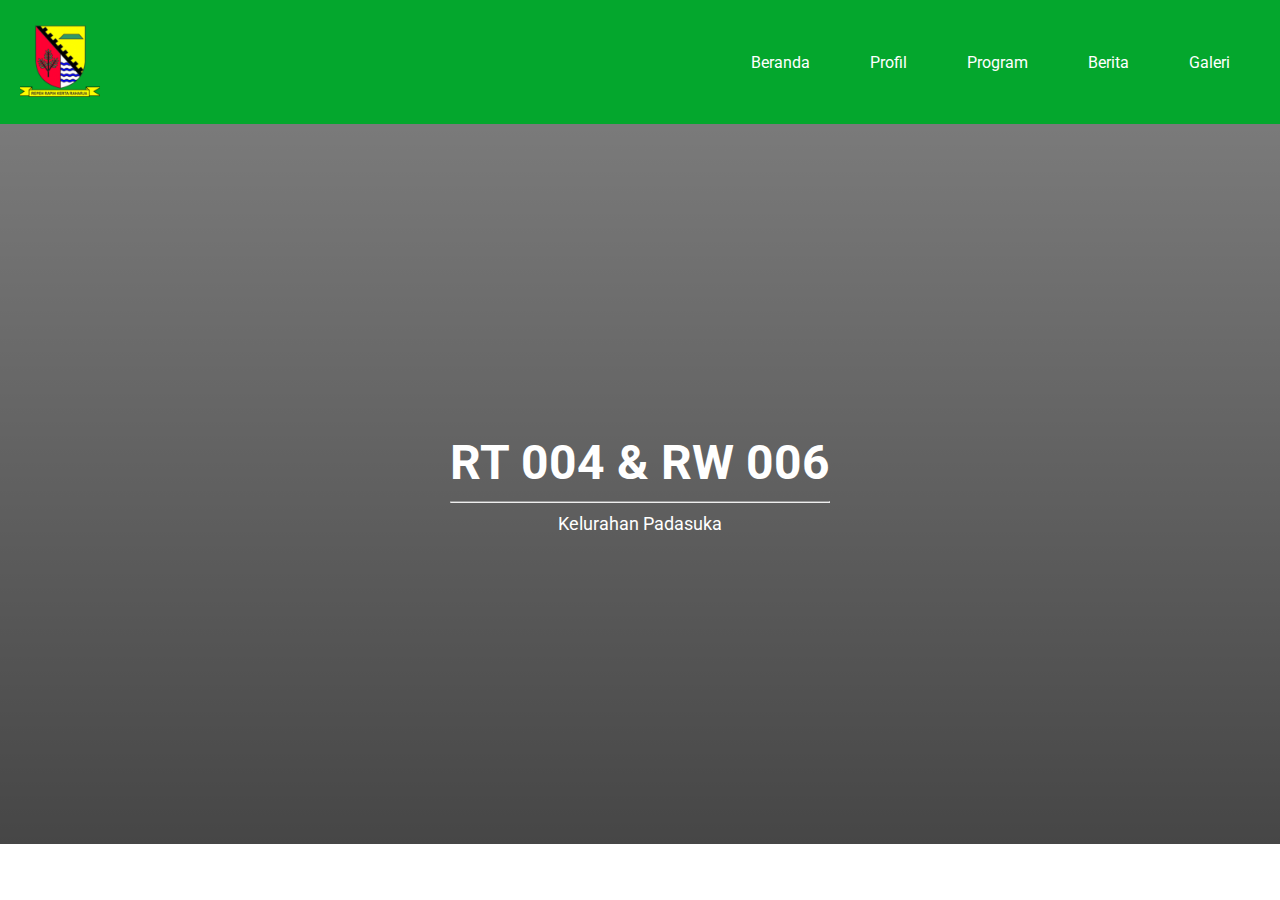
==== index.html @ 61331198 "initial commit" ====
<!DOCTYPE html>
<html lang="en">
<head>
    <meta charset="UTF-8">
    <meta name="viewport" content="width=device-width, initial-scale=1.0">
    <title>RT RW</title>
    <link rel="preconnect" href="https://fonts.googleapis.com">
    <link rel="preconnect" href="https://fonts.gstatic.com" crossorigin>
    <link href="https://fonts.googleapis.com/css2?family=Montserrat:wght@400;700&family=Roboto:wght@400;700&display=swap" rel="stylesheet">
    <link rel="stylesheet" href="./style/main.css">
</head>
<body>
    <nav class="navigation">
        <div class="profile"><img src="" alt=""></div>
        <ul class="nav-wrapper">
            <li><a href="/">Beranda</a></li>
            <li>
                <div class="navdrop">Profil</div>
                <ul class="nav-child">
                    <li><a href="#">Tentang</a></li>
                    <li><a href="#">Visi Misi</a></li>
                    <li><a href="#">Struktur Organisasi</a></li>
                </ul>
            </li>
            <li><a href="#">Program</a></li>
            <li>
                <div class="navdrop">Berita</div>
                <ul class="nav-child">
                    <li><a href="#">Berita</a></li>
                    <li><a href="#">Agenda Kegiatan RW</a></li>
                </ul>
            </li>
            <li><a href="#">Galeri</a></li>
        </ul>
    </nav>
    <section class="hero">
        <header>
            <h1>RT 004 & RW 006</h1>
            <hr />
            <p>Kelurahan Padasuka</p>
        </header>
    </section>
    <script src="./scripts/that-fcking-img.js"></script>
</body>
</html>
---- style/main.css ----
@import "./font.css";
@import "./prestart.css";
@import "./colors.css";

@import "./components/navigation.css";
@import "./components/hero.css";
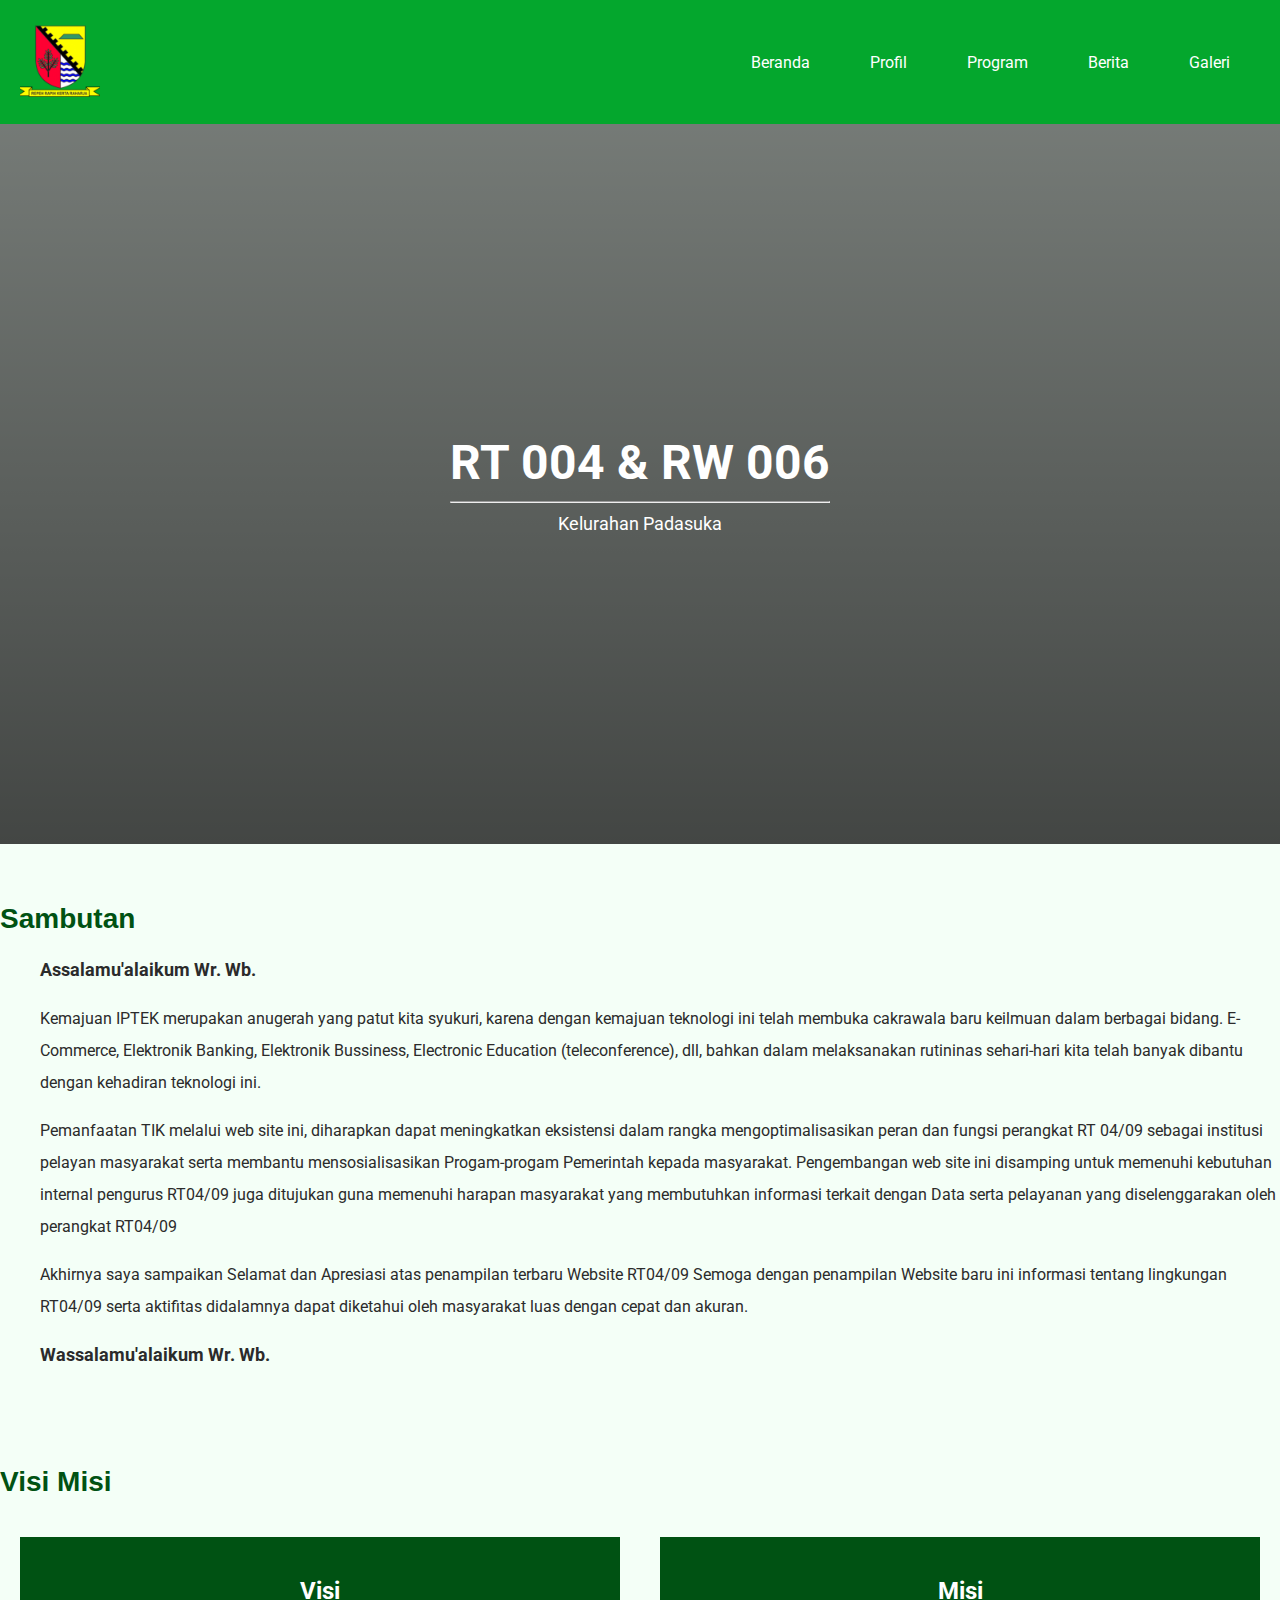
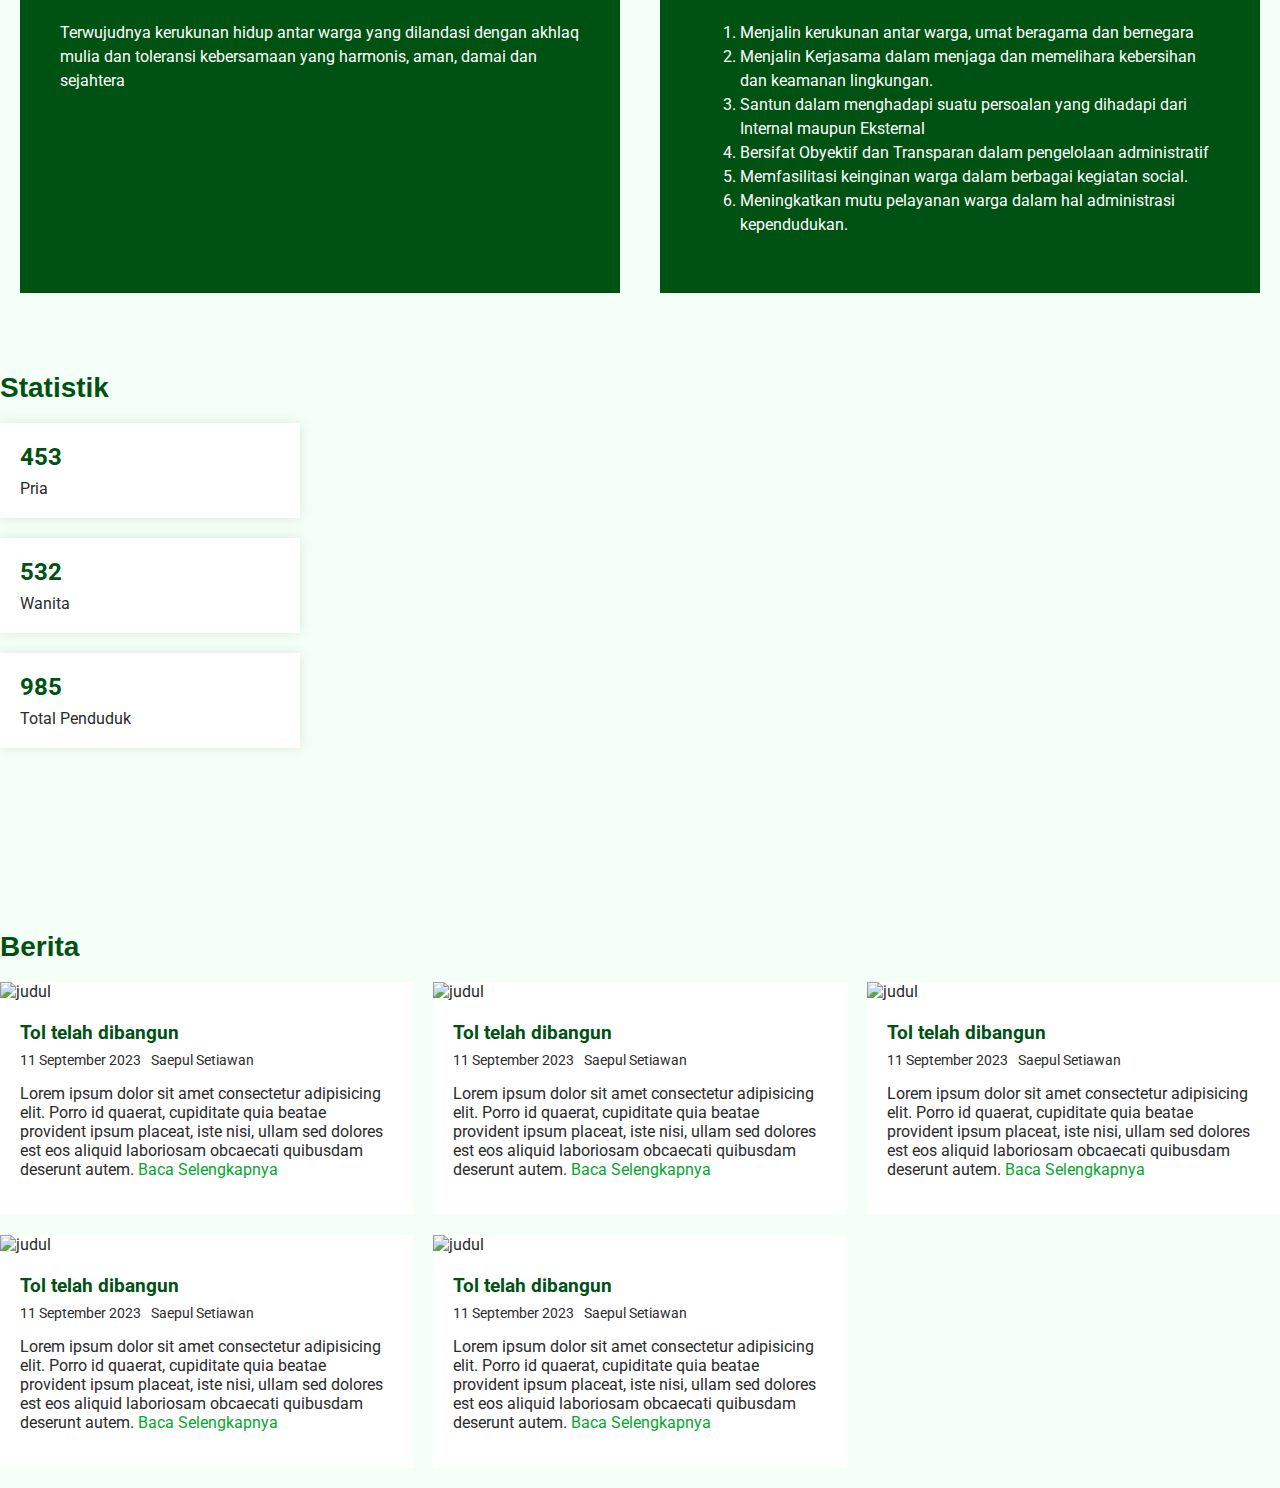
==== commit 1d336228: "konten halaman beranda" ====
--- a/index.html
+++ b/index.html
@@ -6,7 +6,7 @@
     <title>RT RW</title>
     <link rel="preconnect" href="https://fonts.googleapis.com">
     <link rel="preconnect" href="https://fonts.gstatic.com" crossorigin>
-    <link href="https://fonts.googleapis.com/css2?family=Montserrat:wght@400;700&family=Roboto:wght@400;700&display=swap" rel="stylesheet">
+    <link href="https://fonts.googleapis.com/css2?family=Montserrat:wght@400;700&family=Roboto:wght@400;700&Open+Sans:wght@400;700&display=swap" rel="stylesheet">
     <link rel="stylesheet" href="./style/main.css">
 </head>
 <body>
@@ -40,6 +40,119 @@
             <p>Kelurahan Padasuka</p>
         </header>
     </section>
+    <section class="container intro-home">
+        <h1>Sambutan</h1>
+        <div class="flex">
+            <img src="http://margaasih-cicalengka.desa.id/desa/upload/galeri/kecil_7ZtVxA_img001.jpg" alt="">
+            <article>
+                <p><b>Assalamu'alaikum Wr. Wb.</b></p>
+                <p>Kemajuan IPTEK merupakan anugerah yang patut kita syukuri, karena dengan kemajuan teknologi ini telah membuka cakrawala baru keilmuan dalam berbagai bidang. E-Commerce, Elektronik Banking, Elektronik Bussiness, Electronic Education (teleconference), dll, bahkan dalam melaksanakan rutininas sehari-hari kita telah banyak dibantu dengan kehadiran teknologi ini.</p>
+                <p>Pemanfaatan TIK melalui web site ini, diharapkan dapat meningkatkan eksistensi dalam rangka mengoptimalisasikan peran dan fungsi perangkat RT 04/09 sebagai institusi pelayan masyarakat serta membantu mensosialisasikan Progam-progam Pemerintah kepada masyarakat. Pengembangan web site ini disamping untuk memenuhi kebutuhan internal pengurus RT04/09 juga ditujukan guna memenuhi harapan masyarakat yang membutuhkan informasi terkait dengan Data serta pelayanan yang diselenggarakan oleh perangkat RT04/09</p>
+                <p>Akhirnya saya sampaikan Selamat dan Apresiasi atas penampilan terbaru Website RT04/09 Semoga dengan penampilan Website baru ini informasi tentang lingkungan RT04/09 serta aktifitas didalamnya dapat diketahui oleh masyarakat luas dengan cepat dan akuran.</p>
+                <p><b>Wassalamu'alaikum Wr. Wb.</b></p>
+            </article>
+        </div>
+    </section>
+    <section class="container vision-mission">
+        <h1>Visi Misi</h1>
+        <div class="flex">
+            <div class="vimi-box">
+                <h2>Visi</h2>
+                <p>Terwujudnya kerukunan hidup antar warga yang dilandasi dengan akhlaq mulia dan toleransi kebersamaan yang harmonis, aman, damai dan sejahtera</p>
+            </div>
+            <div class="vimi-box">
+                <h2>Misi</h2>
+                <ol>
+                    <li>Menjalin kerukunan antar warga, umat beragama dan bernegara</li>
+                    <li>Menjalin Kerjasama dalam menjaga dan memelihara kebersihan dan keamanan lingkungan.</li>
+                    <li>Santun dalam menghadapi suatu persoalan yang dihadapi dari Internal maupun Eksternal</li>
+                    <li>Bersifat Obyektif dan Transparan dalam pengelolaan administratif</li>
+                    <li>Memfasilitasi keinginan warga dalam berbagai kegiatan social.</li>
+                    <li>Meningkatkan mutu pelayanan warga dalam hal administrasi kependudukan.</li>
+                </ol>
+            </div>
+        </div>
+    </section>
+    <section class="container statistics">
+        <h1>Statistik</h1>
+        <div class="flex">
+            <div class="flex-stats">
+                <div class="stats-item">
+                    <div class="stat-num">453</div>
+                    <div class="stat-desc">Pria</div>
+                </div>
+                <div class="stats-item">
+                    <div class="stat-num">532</div>
+                    <div class="stat-desc">Wanita</div>
+                </div>
+                <div class="stats-item">
+                    <div class="stat-num">985</div>
+                    <div class="stat-desc">Total Penduduk</div>
+                </div>
+            </div>
+            <iframe src="https://www.google.com/maps/embed?pb=!1m18!1m12!1m3!1d13323.629902667766!2d107.52928960963315!3d-6.873959635212287!2m3!1f0!2f0!3f0!3m2!1i1024!2i768!4f13.1!3m3!1m2!1s0x2e68e4590eb54d83%3A0xcec629bfb77a35f0!2sPadasuka%2C%20Kec.%20Cimahi%20Tengah%2C%20Kota%20Cimahi%2C%20Jawa%20Barat!5e0!3m2!1sid!2sid!4v1697440713272!5m2!1sid!2sid" height="450" style="border:0;" allowfullscreen="" loading="lazy" referrerpolicy="no-referrer-when-downgrade"></iframe>
+        </div>
+    </section>
+    <div class="container news">
+        <h1>Berita</h1>
+        <div class="grid-news">
+            <div class="news-box">
+                <img src="https://cmlj.co.id/wp-content/uploads/2019/02/GT-MABAR.jpg" alt="judul">
+                <section class="containt">
+                    <div class="title"><a href="#">Tol telah dibangun</a></div>
+                    <div class="info">
+                        <div class="date">11 September 2023</div>
+                        <div class="writter">Saepul Setiawan</div>
+                    </div>
+                    <p class="content">Lorem ipsum dolor sit amet consectetur adipisicing elit. Porro id quaerat, cupiditate quia beatae provident ipsum placeat, iste nisi, ullam sed dolores est eos aliquid laboriosam obcaecati quibusdam deserunt autem. <a href="#">Baca Selengkapnya</a></p>
+                </section>
+            </div>
+            <div class="news-box">
+                <img src="https://cmlj.co.id/wp-content/uploads/2019/02/GT-MABAR.jpg" alt="judul">
+                <section class="containt">
+                    <div class="title"><a href="#">Tol telah dibangun</a></div>
+                    <div class="info">
+                        <div class="date">11 September 2023</div>
+                        <div class="writter">Saepul Setiawan</div>
+                    </div>
+                    <p class="content">Lorem ipsum dolor sit amet consectetur adipisicing elit. Porro id quaerat, cupiditate quia beatae provident ipsum placeat, iste nisi, ullam sed dolores est eos aliquid laboriosam obcaecati quibusdam deserunt autem. <a href="#">Baca Selengkapnya</a></p>
+                </section>
+            </div>
+            <div class="news-box">
+                <img src="https://cmlj.co.id/wp-content/uploads/2019/02/GT-MABAR.jpg" alt="judul">
+                <section class="containt">
+                    <div class="title"><a href="#">Tol telah dibangun</a></div>
+                    <div class="info">
+                        <div class="date">11 September 2023</div>
+                        <div class="writter">Saepul Setiawan</div>
+                    </div>
+                    <p class="content">Lorem ipsum dolor sit amet consectetur adipisicing elit. Porro id quaerat, cupiditate quia beatae provident ipsum placeat, iste nisi, ullam sed dolores est eos aliquid laboriosam obcaecati quibusdam deserunt autem. <a href="#">Baca Selengkapnya</a></p>
+                </section>
+            </div>
+            <div class="news-box">
+                <img src="https://cmlj.co.id/wp-content/uploads/2019/02/GT-MABAR.jpg" alt="judul">
+                <section class="containt">
+                    <div class="title"><a href="#">Tol telah dibangun</a></div>
+                    <div class="info">
+                        <div class="date">11 September 2023</div>
+                        <div class="writter">Saepul Setiawan</div>
+                    </div>
+                    <p class="content">Lorem ipsum dolor sit amet consectetur adipisicing elit. Porro id quaerat, cupiditate quia beatae provident ipsum placeat, iste nisi, ullam sed dolores est eos aliquid laboriosam obcaecati quibusdam deserunt autem. <a href="#">Baca Selengkapnya</a></p>
+                </section>
+            </div>
+            <div class="news-box">
+                <img src="https://cmlj.co.id/wp-content/uploads/2019/02/GT-MABAR.jpg" alt="judul">
+                <section class="containt">
+                    <div class="title"><a href="#">Tol telah dibangun</a></div>
+                    <div class="info">
+                        <div class="date">11 September 2023</div>
+                        <div class="writter">Saepul Setiawan</div>
+                    </div>
+                    <p class="content">Lorem ipsum dolor sit amet consectetur adipisicing elit. Porro id quaerat, cupiditate quia beatae provident ipsum placeat, iste nisi, ullam sed dolores est eos aliquid laboriosam obcaecati quibusdam deserunt autem. <a href="#">Baca Selengkapnya</a></p>
+                </section>
+            </div>
+        </div>
+    </div>
     <script src="./scripts/that-fcking-img.js"></script>
 </body>
 </html>--- a/style/main.css
+++ b/style/main.css
@@ -3,4 +3,6 @@
 @import "./colors.css";
 
 @import "./components/navigation.css";
-@import "./components/hero.css";+@import "./components/hero.css";
+
+@import "./components/home.css";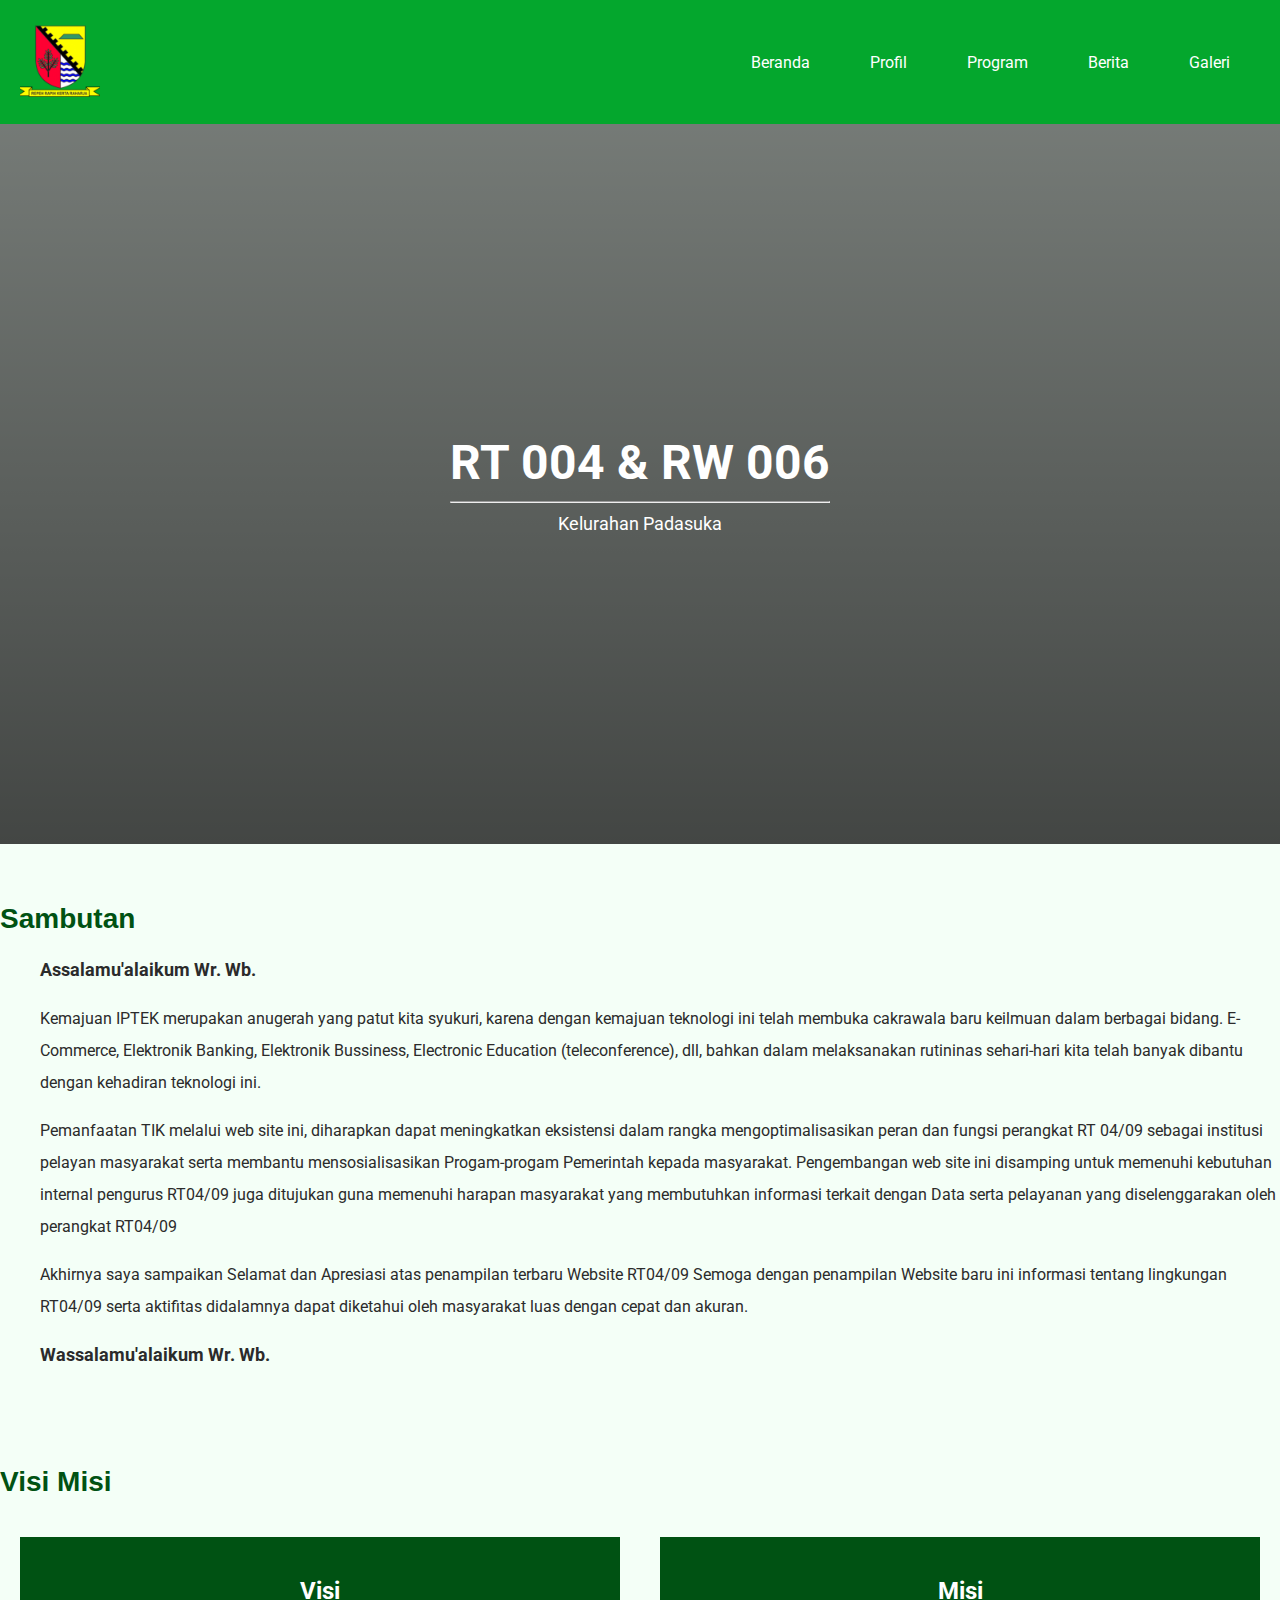
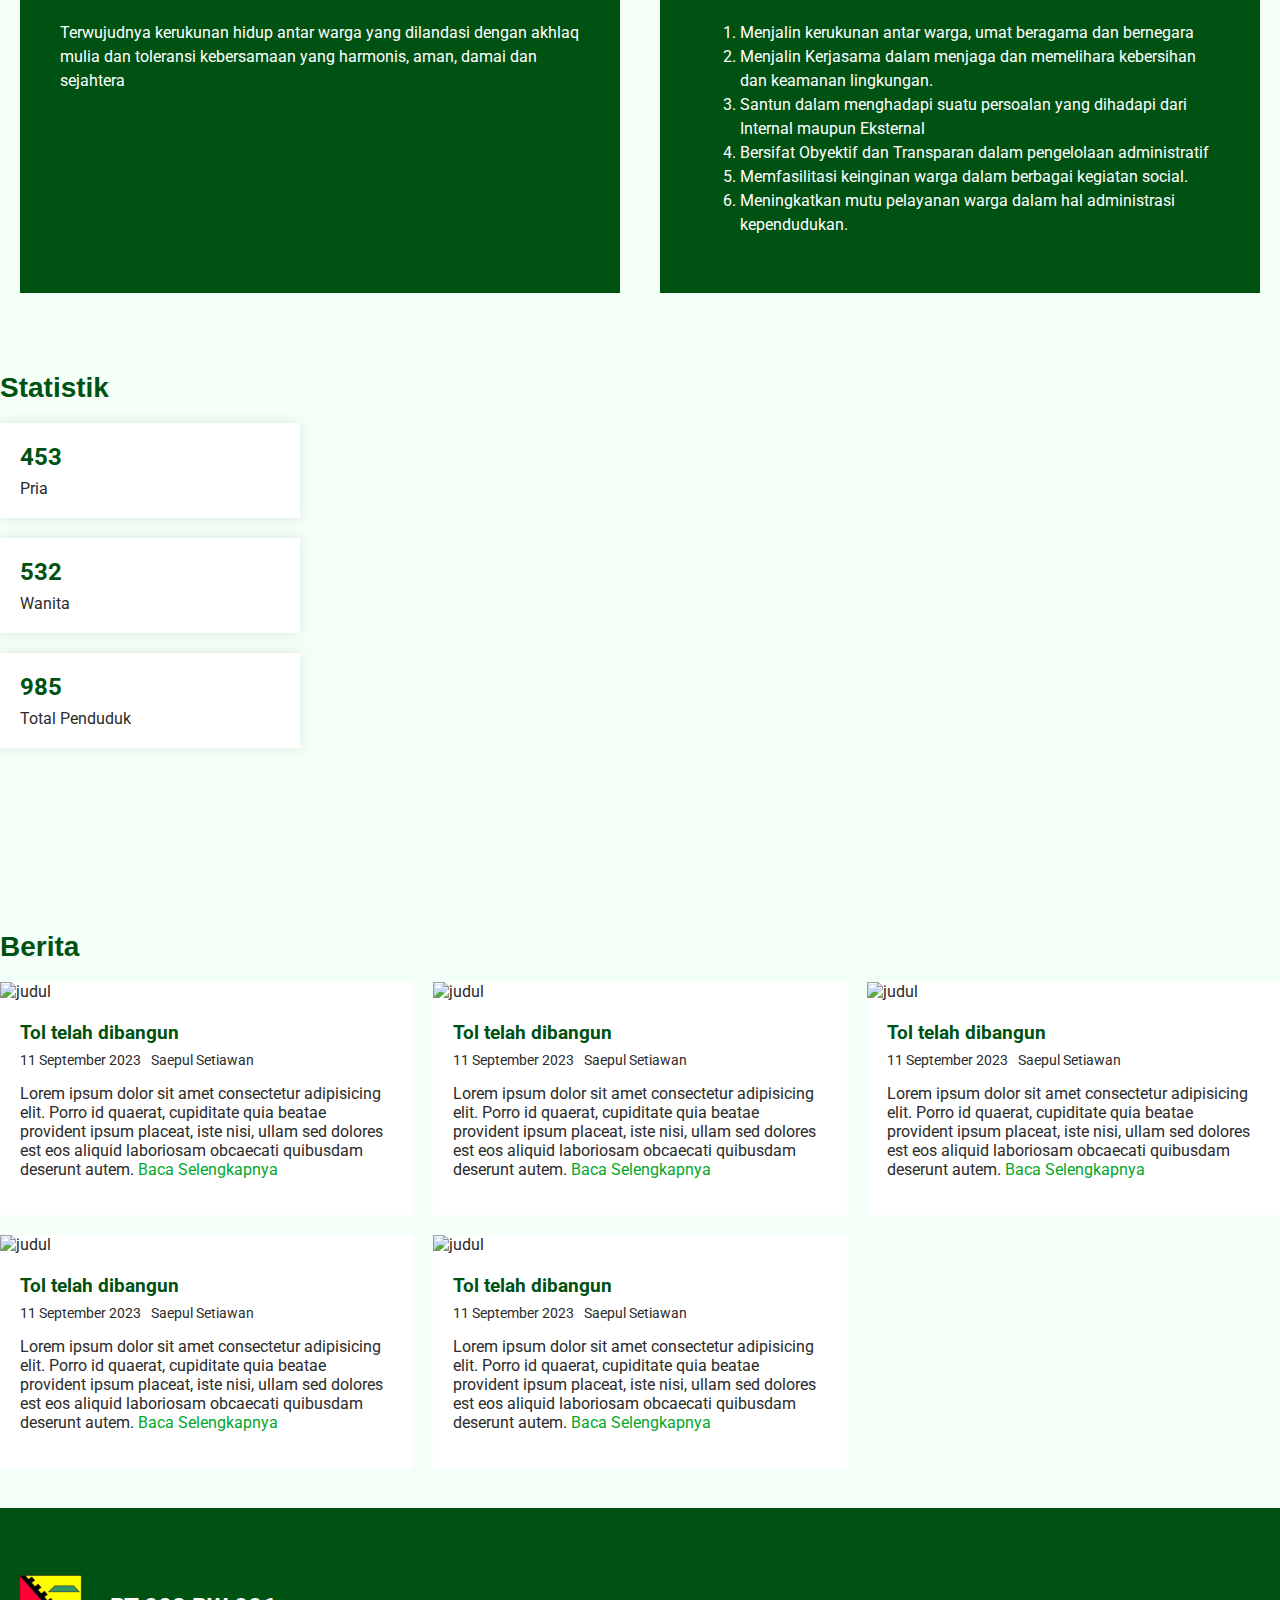
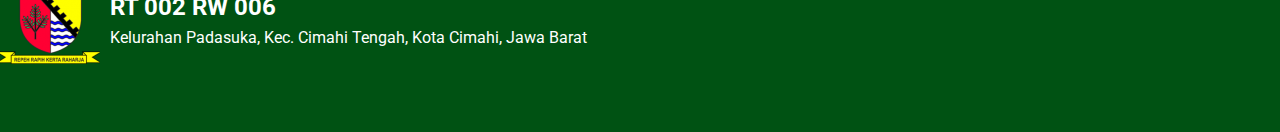
==== commit fb6aba33: "buat footer" ====
--- a/index.html
+++ b/index.html
@@ -153,6 +153,17 @@
             </div>
         </div>
     </div>
+    <footer class="footer">
+        <div class="container flex">
+            <div class="bio">
+                <div class="profile"><img src="" alt=""></div>
+                <div class="desc">
+                    <div class="rt">RT 002 RW 006</div>
+                    <div class="address">Kelurahan Padasuka, Kec. Cimahi Tengah, Kota Cimahi, Jawa Barat</div>
+                </div>
+            </div>
+        </div>
+    </footer>
     <script src="./scripts/that-fcking-img.js"></script>
 </body>
 </html>--- a/style/main.css
+++ b/style/main.css
@@ -5,4 +5,5 @@
 @import "./components/navigation.css";
 @import "./components/hero.css";
 
-@import "./components/home.css";+@import "./components/home.css";
+@import "./components/footer.css";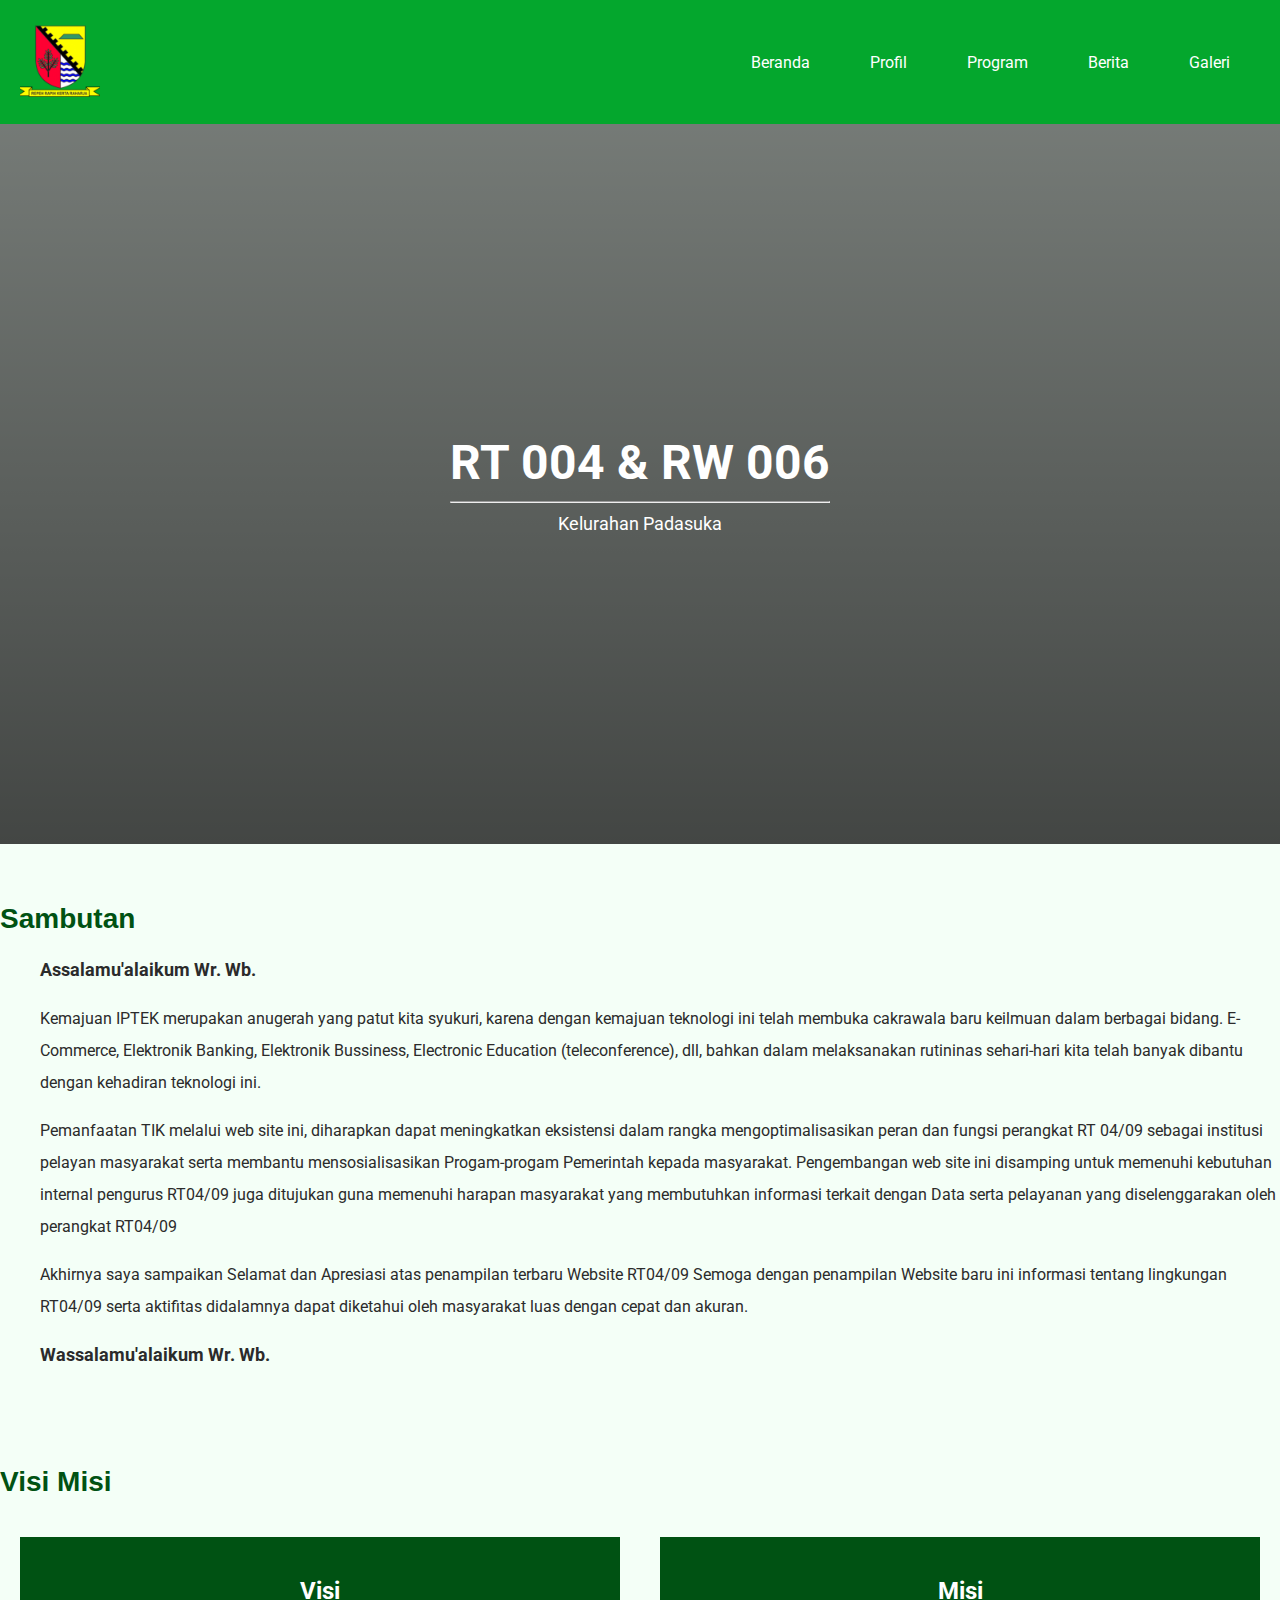
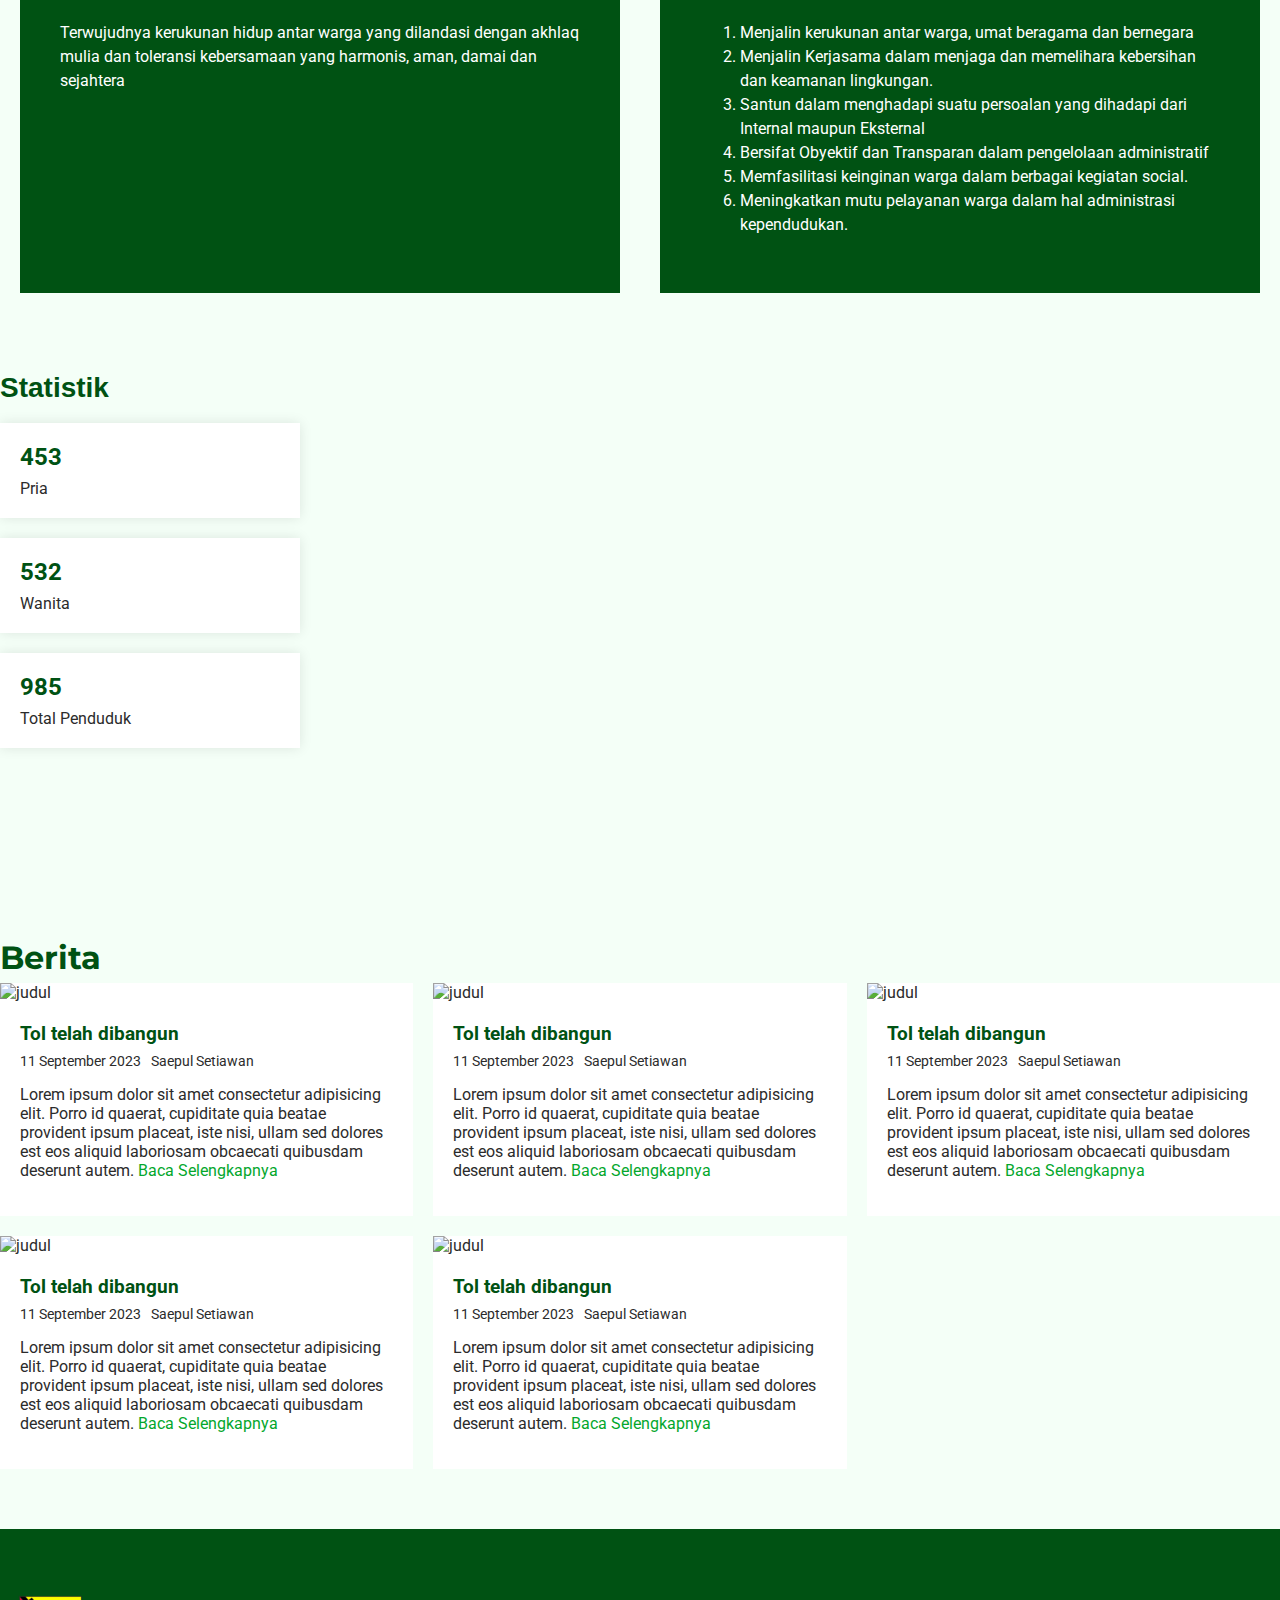
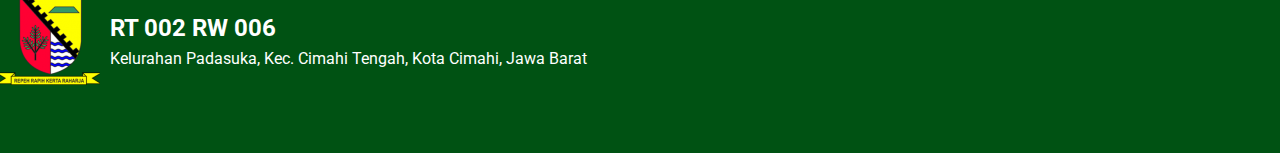
==== commit 4a22ff57: "halaman berita" ====
--- a/index.html
+++ b/index.html
@@ -99,7 +99,7 @@
             <div class="news-box">
                 <img src="https://cmlj.co.id/wp-content/uploads/2019/02/GT-MABAR.jpg" alt="judul">
                 <section class="containt">
-                    <div class="title"><a href="#">Tol telah dibangun</a></div>
+                    <div class="title"><a href="./berita/contoh.html">Tol telah dibangun</a></div>
                     <div class="info">
                         <div class="date">11 September 2023</div>
                         <div class="writter">Saepul Setiawan</div>
--- a/style/main.css
+++ b/style/main.css
@@ -6,4 +6,6 @@
 @import "./components/hero.css";
 
 @import "./components/home.css";
+@import "./components/news.css";
+
 @import "./components/footer.css";